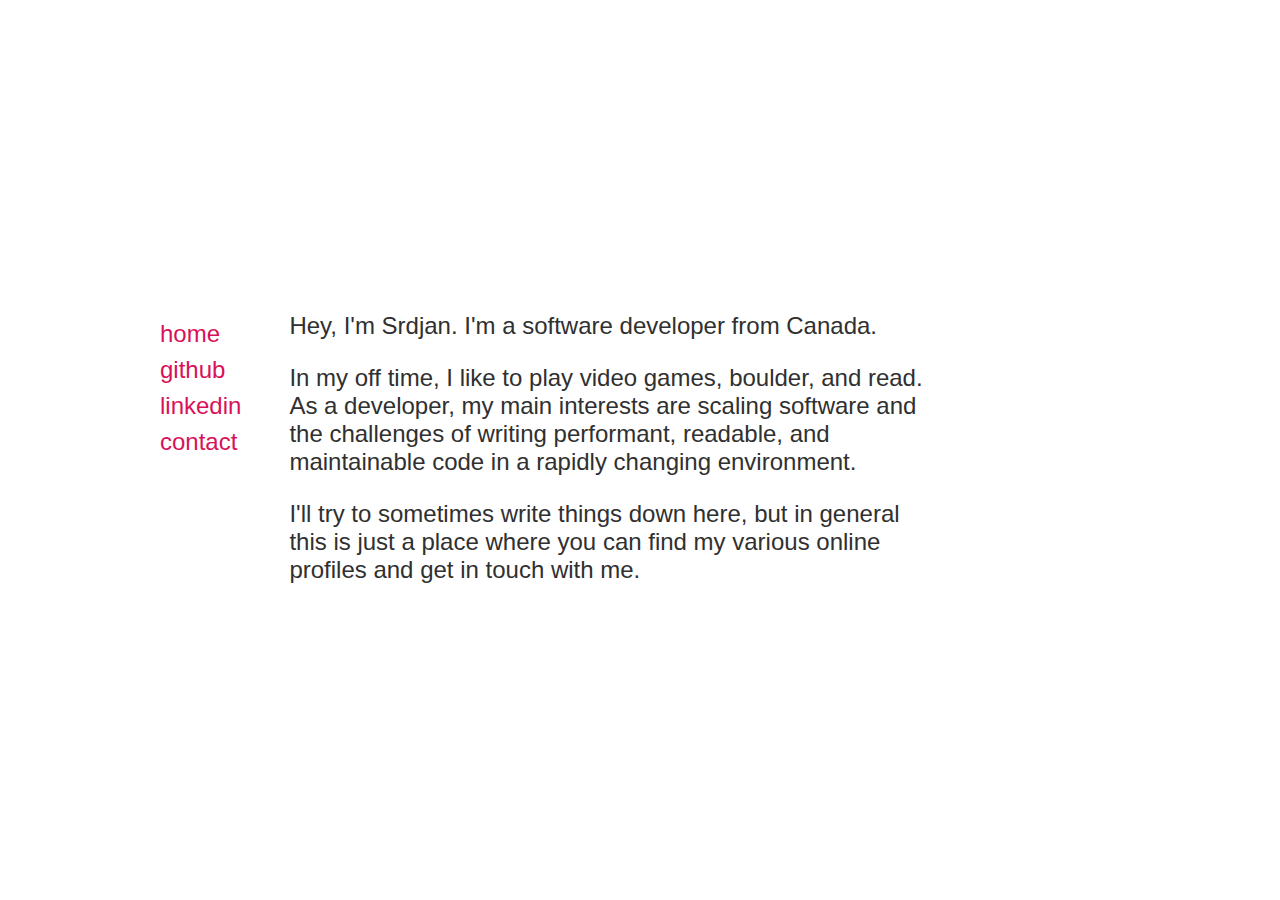
==== index.html @ 1b18b796 "initial memes" ====
<!DOCTYPE html>
<html lang="en">
  <head>
    <meta charset="utf-8" />

    <meta name="viewport" content="width=device-width, intial-scale=1.0" />

    <title>home | srdjan mitrovic</title>

    <meta
      name="description"
      content="Hi, I'm Srdjan; a software developer from Canada. In my off time, I like to play video games, boulder, and read. As a developer, my main interests are scaling software and the challenges of writing performant, readable, and maintainable code in a rapidly changing environment. I'll try to sometimes write about cool stuff, but in general this is a place where you can find my various online profiles, some projects I've worked on, and get in touch with me."
    />

    <link rel="stylesheet" type="text/css" href="styles.css" />
  </head>

  <body>
    <div class="wrapper">
      <nav>
        <ul class="nav-links">
          <li><a href="/">home</a></li>
          <li><a href="https://github.com/s-km">github</a></li>
          <li><a href="https://linkedin.com/in/srdjanm88">linkedin</a></li>
          <li><a href="/contact">contact</a></li>
        </ul>
      </nav>
      <div class="content">
        <p>
          Hey, I'm Srdjan. I'm a software developer from Canada.
        </p>

        <p>
          In my off time, I like to play video games, boulder, and read. As a developer, my main
          interests are scaling software and the challenges of writing performant, readable, and
          maintainable code in a rapidly changing environment.
        </p>

        <p>
          I'll try to sometimes write things down here, but in general this is just a place where
          you can find my various online profiles and get in touch with me.
        </p>

        <!--
          <div class="section">
            <h1 class="section__header">posts</h1>
            <ul>
            <ul>
          </div>
        -->

        <!--
          <div class="section">
            <h1 class="section__header">projects</h1>
            <ul class="projects__list">
            <ul>
          </div>
        -->
      </div>
    </div>
    <script
      data-goatcounter="https://sm-dev.goatcounter.com/count"
      async
      src="https://gc.zgo.at/count.js"
    ></script>
  </body>
</html>
---- styles.css ----
/* theme */
:root {
  --bg: #ffffff;
  --text-color: #303030;
  --monospace-color: #934683;
  --link-color: #d81159;
  --link-color--interact: #e97da4;
}

/* Reset/global memes */
* {
  box-sizing: border-box;
}

html {
  height: 100vh;
}

html,body {
  margin: 0;
  background-color: var(--bg);
}

a,
h1,
h2,
span,
pre,
p {
  color: var(--text-color);
  font-size: 24px;
  font-family: -apple-system, BlinkMacSystemFont, "Segoe UI", Roboto, Helvetica, Arial, sans-serif, "Apple Color Emoji", "Segoe UI Emoji", "Segoe UI Symbol";
}

ul {
  list-style: none;
  padding: 0;
  margin: 0;
}

a {
  text-decoration: none;
  color: var(--link-color);
}

a:visited {
  color: var(--link-color);
}

a:hover, a:focus, a:active {
  color: var(--link-color--interact);
}

nav {
  max-width: 384px;
  padding-bottom: 16px;
  border-bottom: 1px solid #ccc;
}

/* general */
.wrapper {
  display: flex;
  flex-direction: column;
  max-width: 1024px;
  margin: 16px 0px;
  padding: 16px;
}

.content {
  max-width: 640px;
}

.nav-links {
  display: grid;
  grid-gap: 8px;
  grid-auto-flow: column;
}

.section::before {
  display: block;
  content: '';
  width: 25%;
  height: 1px;
  background-color: #ccc;
  margin-top: 48px;
  margin-bottom: 16px;
}

.section__header {
  font-size: 32px;
  margin-top: 0px;
}

.projects__list {
  display: grid;
  grid-gap: 16px;
  grid-template-columns: repeat(auto-fill, minmax(196px, 1fr));
  grid-auto-rows: 196px;
}

.email {
  color: var(--monospace-color);
  display: inline;
}

/* desktop styling */
@media screen and (min-width: 768px) {
  .content {
    margin-left: 48px;
  }

  .wrapper {
    flex-direction: row;
    margin: 256px auto;
    padding: 32px;
  }


  .nav-links {
    grid-auto-flow: row;
  }

  nav {
    margin-bottom: auto;
    margin-top: 32px;
    border-bottom: none;
  }
}


/* dark theme gang */
@media (prefers-color-scheme: dark) {
  :root {
    --bg: #111;
    --text-color: #f8fafa;
  }
}
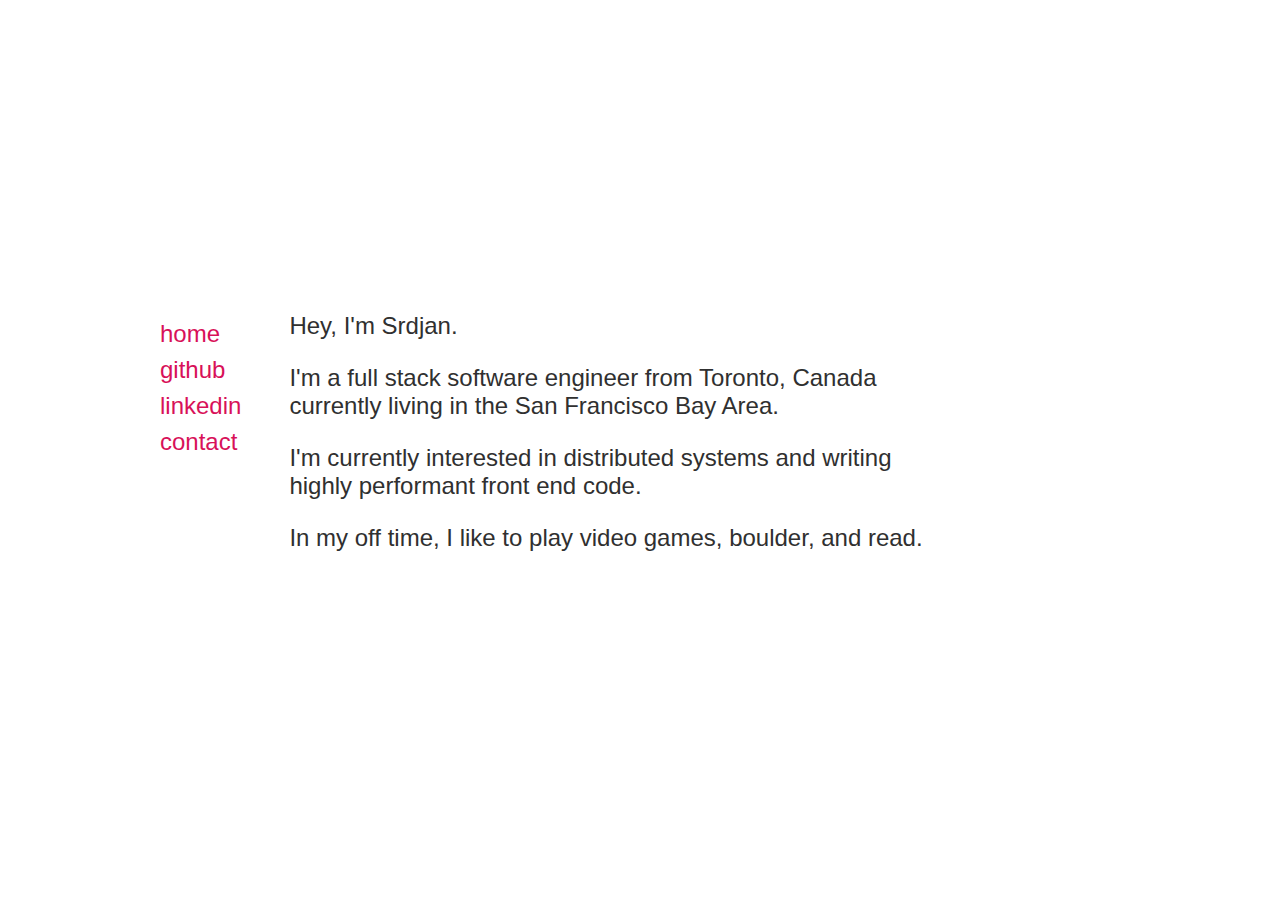
==== commit 2cf8e88d: "new word more better than old word" ====
--- a/index.html
+++ b/index.html
@@ -1,67 +1,58 @@
 <!DOCTYPE html>
 <html lang="en">
-  <head>
-    <meta charset="utf-8" />
 
-    <meta name="viewport" content="width=device-width, intial-scale=1.0" />
+<head>
+  <!-- Global site tag (gtag.js) - Google Analytics -->
+  <script async src="https://www.googletagmanager.com/gtag/js?id=UA-177434788-1"></script>
+  <script>
+    window.dataLayer = window.dataLayer || [];
+    function gtag() { dataLayer.push(arguments); }
+    gtag('js', new Date());
 
-    <title>home | srdjan mitrovic</title>
+    gtag('config', 'UA-177434788-1');
+  </script>
 
-    <meta
-      name="description"
-      content="Hi, I'm Srdjan; a software developer from Canada. In my off time, I like to play video games, boulder, and read. As a developer, my main interests are scaling software and the challenges of writing performant, readable, and maintainable code in a rapidly changing environment. I'll try to sometimes write about cool stuff, but in general this is a place where you can find my various online profiles, some projects I've worked on, and get in touch with me."
-    />
+  <meta charset="utf-8" />
 
-    <link rel="stylesheet" type="text/css" href="styles.css" />
-  </head>
+  <meta name="viewport" content="width=device-width, intial-scale=1.0" />
 
-  <body>
-    <div class="wrapper">
-      <nav>
-        <ul class="nav-links">
-          <li><a href="/">home</a></li>
-          <li><a href="https://github.com/s-km">github</a></li>
-          <li><a href="https://linkedin.com/in/srdjanm88">linkedin</a></li>
-          <li><a href="/contact">contact</a></li>
-        </ul>
-      </nav>
-      <div class="content">
-        <p>
-          Hey, I'm Srdjan. I'm a software developer from Canada.
-        </p>
+  <title>home | srdjan mitrovic</title>
 
-        <p>
-          In my off time, I like to play video games, boulder, and read. As a developer, my main
-          interests are scaling software and the challenges of writing performant, readable, and
-          maintainable code in a rapidly changing environment.
-        </p>
+  <meta name="description"
+    content="Hey, I'm Srdjan. I'm a full stack software engineer from Toronto, Canada currently living in the San Francisco Bay Area. I'm currently interested in distributed systems, and writing highly performant front end code. In my off time, I like to play video games, boulder, and read." />
 
-        <p>
-          I'll try to sometimes write things down here, but in general this is just a place where
-          you can find my various online profiles and get in touch with me.
-        </p>
+  <link rel="stylesheet" type="text/css" href="styles.css" />
+</head>
 
-        <!--
-          <div class="section">
-            <h1 class="section__header">posts</h1>
-            <ul>
-            <ul>
-          </div>
-        -->
+<body>
+  <div class="wrapper">
+    <nav>
+      <ul class="nav-links">
+        <li><a href="/">home</a></li>
+        <li><a href="https://github.com/s-km">github</a></li>
+        <li><a href="https://linkedin.com/in/srdjanm88">linkedin</a></li>
+        <li><a href="/contact">contact</a></li>
+      </ul>
+    </nav>
+    <div class="content">
+      <p>
+        Hey, I'm Srdjan.
+      </p>
 
-        <!--
-          <div class="section">
-            <h1 class="section__header">projects</h1>
-            <ul class="projects__list">
-            <ul>
-          </div>
-        -->
-      </div>
+      <p>
+        I'm a full stack software engineer from Toronto, Canada currently living in the San Francisco Bay Area.
+      </p>
+
+      <p>
+        I'm currently interested in distributed systems and writing highly performant front end code.
+      </p>
+
+      <p>
+        In my off time, I like to play video games, boulder, and read.
+      </p>
+
     </div>
-    <script
-      data-goatcounter="https://sm-dev.goatcounter.com/count"
-      async
-      src="https://gc.zgo.at/count.js"
-    ></script>
-  </body>
-</html>
+  </div>
+</body>
+
+</html>